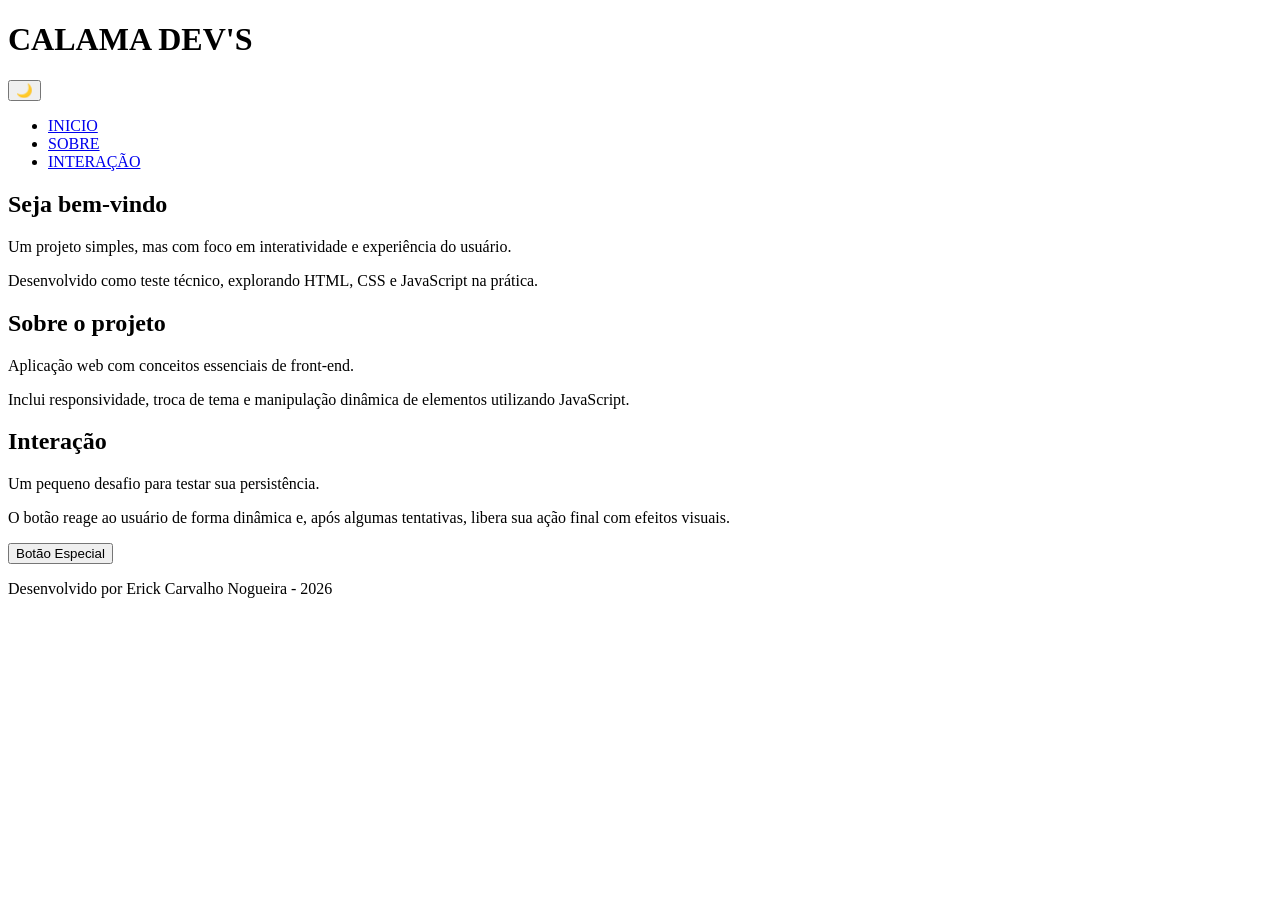
==== index.html @ db00be58 "Código HTML" ====
<!DOCTYPE html>
<html lang="pt-br">
<head> 
    <meta charset="utf-8">

    <!--respnsivel-->
    <meta name="viewport" content="width=device-width, initial-scale=1.0">

    <!--titulo pag-->
    <title>CALAMA DEVS</title>
    
    <!--importação arquivo CSS-->
    <link rel="stylesheet" href="css/style.css">
</head>

<body>
    
    <!--botão tema e navegação-->
    <header class="header">

        <h1 class="logo">CALAMA DEV'S</h1>

        <!--botão claro e escuro-->
        <div class="tema-container">
            <button id="tema-toggle">🌙</button>
        </div>

        <nav class="nav">
            <ul>
                <!--Links que leva pra seções da mesma página-->
                <li><a href="#inicio">INICIO</a></li>
                <li><a href="#sobre">SOBRE</a></li>  
                <li><a href="#interacao">INTERAÇÃO</a></li>
            </ul>
        </nav>

    </header>

    <main>

        <!--seção inicial-->
        <section id="inicio" class="hero">
            <h2>Seja bem-vindo</h2>

            <p class="destaque">
                Um projeto simples, mas com foco em interatividade e experiência do usuário.
            </p>

            <p>
                Desenvolvido como teste técnico, explorando HTML, CSS e JavaScript na prática.
            </p>
        </section>

        <!--secao sobre o projeto-->
        <section id="sobre" class="sobre">
            <h2>Sobre o projeto</h2>

            <p class="destaque">
                Aplicação web com conceitos essenciais de front-end.
            </p>

            <p>
                Inclui responsividade, troca de tema e manipulação dinâmica de elementos utilizando JavaScript.
            </p>
        </section>

        <!--seção interação usuário-->
        <section id="interacao" class="interacao">
            <h2>Interação</h2>

            <p class="destaque">
                Um pequeno desafio para testar sua persistência.
            </p>

            <p>
                O botão reage ao usuário de forma dinâmica e, após algumas tentativas, libera sua ação final com efeitos visuais.
            </p>

            <!--botão principal interativo-->
            <button id="btn-acao" class="btn-principal">Botão Especial</button>
        </section>

    </main>

    <footer class="footer">
        <p>Desenvolvido por Erick Carvalho Nogueira - 2026</p>
    </footer>

    <!--importação js-->
    <script src="js/script.js"></script>
</body>
</html>
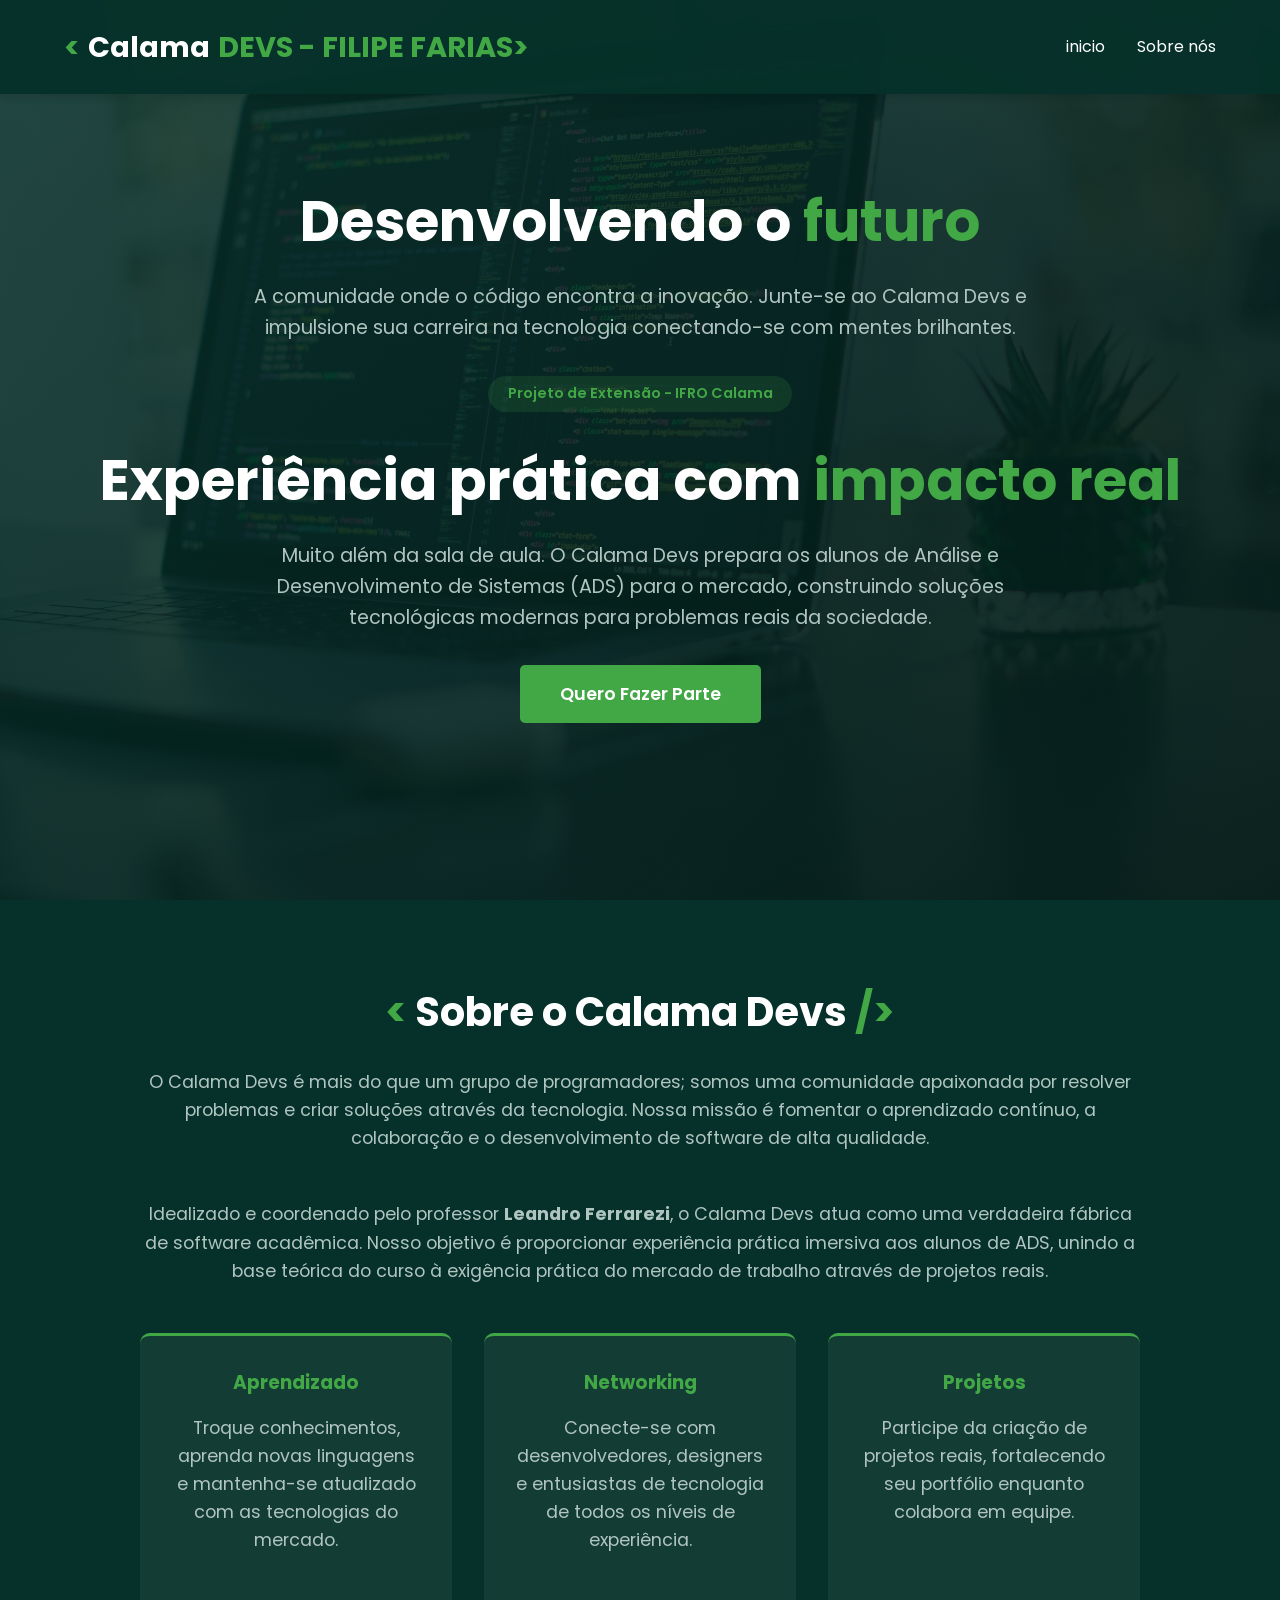
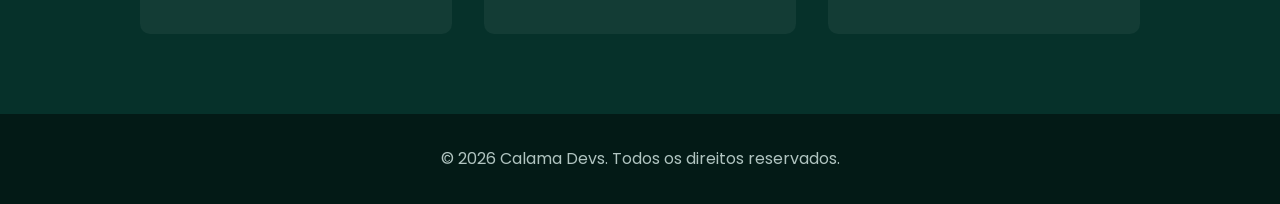
==== commit 5c45a67e: "Merge pull request #3 from Filipe029/main Landing Page Calama Devs" ====
--- a/index.html
+++ b/index.html
@@ -1,92 +1,88 @@
 <!DOCTYPE html>
 <html lang="pt-br">
-<head> 
-    <meta charset="utf-8">
 
-    <!--respnsivel-->
+<head>
+    <meta charset="UTF-8">
     <meta name="viewport" content="width=device-width, initial-scale=1.0">
+    <title>Calama Devs - Comunidade de Desenvolvedores</title>
 
-    <!--titulo pag-->
-    <title>CALAMA DEVS</title>
-    
-    <!--importação arquivo CSS-->
-    <link rel="stylesheet" href="css/style.css">
+    <link href="https://fonts.googleapis.com/css2?family=Poppins:wght@300;400;600;700&display=swap" rel="stylesheet">
+
+    <link rel="stylesheet" href="./css/style.css">
 </head>
 
 <body>
-    
-    <!--botão tema e navegação-->
-    <header class="header">
-
-        <h1 class="logo">CALAMA DEV'S</h1>
-
-        <!--botão claro e escuro-->
-        <div class="tema-container">
-            <button id="tema-toggle">🌙</button>
+    <!-- Estrutura do HEADER -->
+    <header>
+        <div class="logo">
+            &lt;<span>Calama</span> DEVS - FILIPE FARIAS&gt;
         </div>
-
-        <nav class="nav">
+        <nav>
             <ul>
-                <!--Links que leva pra seções da mesma página-->
-                <li><a href="#inicio">INICIO</a></li>
-                <li><a href="#sobre">SOBRE</a></li>  
-                <li><a href="#interacao">INTERAÇÃO</a></li>
+                <li><a href="#">inicio</a></li>
+                <li><a href="#sobre">Sobre nós</a></li>
             </ul>
         </nav>
-
     </header>
 
+    <!-- Estrutura da MAIN -->
     <main>
+        <div>
+            <section id="inicio" class="hero">
+                <h1>Desenvolvendo o <span>futuro</span></h1>
+                <p>A comunidade onde o código encontra a inovação. Junte-se ao Calama Devs e impulsione sua carreira na
+                    tecnologia conectando-se com mentes brilhantes.</p>
+                <span class="badge">Projeto de Extensão - IFRO Calama</span>
+                <h1>Experiência prática com <span>impacto real</span></h1>
+                <p>Muito além da sala de aula. O Calama Devs prepara os alunos de Análise e Desenvolvimento de Sistemas (ADS) para o mercado, construindo soluções tecnológicas modernas para problemas reais da sociedade.</p>
+                <button id="btnAcao" class="btn">Quero Fazer Parte</button>
+            </section>
 
-        <!--seção inicial-->
-        <section id="inicio" class="hero">
-            <h2>Seja bem-vindo</h2>
 
-            <p class="destaque">
-                Um projeto simples, mas com foco em interatividade e experiência do usuário.
-            </p>
+            <section id="sobre" class="sobre">
+                <div class="sobre-container">
+                    <h2>&lt; <span>Sobre o Calama Devs</span> /&gt;</h2>
+                    <p>O Calama Devs é mais do que um grupo de programadores; somos uma comunidade apaixonada por
+                        resolver problemas e criar soluções através da tecnologia. Nossa missão é fomentar o aprendizado
+                        contínuo, a colaboração e o desenvolvimento de software de alta qualidade.</p>
+                    <p>Idealizado e coordenado pelo professor <strong>Leandro Ferrarezi</strong>, o Calama Devs atua como uma verdadeira fábrica de software acadêmica. Nosso objetivo é proporcionar experiência prática imersiva aos alunos de ADS, unindo a base teórica do curso à exigência prática do mercado de trabalho através de projetos reais.</p>
 
-            <p>
-                Desenvolvido como teste técnico, explorando HTML, CSS e JavaScript na prática.
-            </p>
-        </section>
-
-        <!--secao sobre o projeto-->
-        <section id="sobre" class="sobre">
-            <h2>Sobre o projeto</h2>
-
-            <p class="destaque">
-                Aplicação web com conceitos essenciais de front-end.
-            </p>
-
-            <p>
-                Inclui responsividade, troca de tema e manipulação dinâmica de elementos utilizando JavaScript.
-            </p>
-        </section>
-
-        <!--seção interação usuário-->
-        <section id="interacao" class="interacao">
-            <h2>Interação</h2>
-
-            <p class="destaque">
-                Um pequeno desafio para testar sua persistência.
-            </p>
-
-            <p>
-                O botão reage ao usuário de forma dinâmica e, após algumas tentativas, libera sua ação final com efeitos visuais.
-            </p>
-
-            <!--botão principal interativo-->
-            <button id="btn-acao" class="btn-principal">Botão Especial</button>
-        </section>
-
+                    <div class="features-grid">
+                        <div class="feature-card">
+                            <h3>Aprendizado</h3>
+                            <p>Troque conhecimentos, aprenda novas linguagens e mantenha-se atualizado com as
+                                tecnologias do mercado.</p>
+                        </div>
+                        <div class="feature-card">
+                            <h3>Networking</h3>
+                            <p>Conecte-se com desenvolvedores, designers e entusiastas de tecnologia de todos os níveis
+                                de experiência.</p>
+                        </div>
+                        <div class="feature-card">
+                            <h3>Projetos</h3>
+                            <p>Participe da criação de projetos reais, fortalecendo seu portfólio enquanto colabora em
+                                equipe.</p>
+                        </div>
+                    </div>
+                </div>
+            </section>
+        </div>
     </main>
 
-    <footer class="footer">
-        <p>Desenvolvido por Erick Carvalho Nogueira - 2026</p>
+    <!-- Estrutura do FOOTER -->
+    <footer>
+        <p>&copy; 2026 Calama Devs. Todos os direitos reservados.</p>
     </footer>
 
-    <!--importação js-->
-    <script src="js/script.js"></script>
+    <div id="meuModal" class="modal-overlay">
+        <div class="modal-content">
+            <h3>Sucesso!! 🚀</h3>
+            <p>Sua jornada na tecnologia acaba de ganhar um boost. Fique de olho, em breve entraremos em contato com
+                você!</p>
+            <button id="btnFechar" class="btn-close">Fechar</button>
+        </div>
+    </div>
+    <script src="js/script.js" defer></script>
 </body>
+
 </html>
--- a/css/style.css
+++ b/css/style.css
@@ -0,0 +1,280 @@
+/* Variáveis de Cores Baseadas na Logo */
+:root {
+    --bg-color: #06312a;       /* Verde escuro do fundo */
+    --primary-green: #42a846;  /* Verde vibrante das letras */
+    --text-light: #ffffff;     /* Branco para contraste */
+    --text-gray: #b0c4c0;      /* Cinza claro para textos de apoio */
+}
+
+/* Reset Básico */
+* {
+    margin: 0;
+    padding: 0;
+    box-sizing: border-box;
+    font-family: 'Poppins', sans-serif;
+}
+
+html {
+    scroll-behavior: smooth;
+    scroll-padding-top: 90px; /* Garante que o menu fixo não cubra o título da seção */
+}
+
+body{
+    background-color: var(--bg-color);
+    color: var(--text-light);
+    line-height: 1.6;
+}
+
+/* ===== CABEÇALHO ===== */
+header {
+    padding: 1.5rem 5%;
+    display: flex;
+    justify-content: space-between;
+    align-items: center;
+    background-color: rgba(6, 49, 42, 0.95);
+    position: fixed;
+    width: 100%;
+    top: 0;
+    z-index: 100;
+    box-shadow: 0 4px 6px rgba(0,0,0,0.1);
+}
+
+.logo {
+    font-size: 1.8rem;
+    font-weight: 700;
+    color: var(--primary-green);
+    display: flex;
+    align-items: center;
+    gap: 0.5rem;
+}
+
+.logo span {
+    color: var(--text-light);
+}
+
+nav ul {
+    list-style: none;
+    display: flex;
+    gap: 2rem;
+}
+
+nav a {
+    color: var(--text-light);
+    text-decoration: none;
+    font-weight: 400;
+    transition: color 0.3s;
+}
+
+nav a:hover {
+    color: var(--primary-green);
+}
+
+/* ===== HERO SECTION ===== */
+.hero {
+    height: 100vh;
+    display: flex;
+    flex-direction: column;
+    justify-content: center;
+    align-items: center;
+    text-align: center;
+    padding: 0 1rem;
+    background: linear-gradient(135deg, rgba(6, 49, 42, 0.85) 0%, rgba(3, 26, 22, 0.95) 100%), url('../img/fundo.jpg') center/cover no-repeat;
+}
+
+.hero .badge {
+    background-color: rgba(66, 168, 70, 0.15);
+    color: var(--primary-green);
+    padding: 0.4rem 1.2rem;
+    border-radius: 50px;
+    font-size: 0.9rem;
+    font-weight: 600;
+    margin-bottom: 1.5rem;
+    animation: fadeInDown 1s ease;
+}
+
+.hero h1 {
+    font-size: 3.5rem;
+    margin-bottom: 1rem;
+    animation: fadeInDown 1s ease 0.2s both;
+}
+
+.hero h1 span {
+    color: var(--primary-green);
+}
+
+.hero p {
+    font-size: 1.2rem;
+    color: var(--text-gray);
+    max-width: 800px;
+    margin-bottom: 2rem;
+    animation: fadeInUp 1s ease 0.4s both;
+}
+
+/* Botão Principal */
+.btn {
+    background-color: var(--primary-green);
+    color: #fff;
+    border: none;
+    padding: 1rem 2.5rem;
+    font-size: 1.1rem;
+    font-weight: 600;
+    border-radius: 5px;
+    cursor: pointer;
+    transition: transform 0.3s, background-color 0.3s, box-shadow 0.3s;
+    animation: fadeInUp 1s ease 0.6s both;
+}
+
+.btn:hover {
+    background-color: #358b38;
+    transform: translateY(-3px);
+    box-shadow: 0 10px 20px rgba(66, 168, 70, 0.3);
+}
+
+/* ===== SEÇÃO SOBRE ===== */
+.sobre {
+    padding: 5rem 5%;
+    background-color: var(--bg-color);
+}
+
+.sobre-container {
+    max-width: 1000px;
+    margin: 0 auto;
+    text-align: center;
+}
+
+.sobre h2 {
+    font-size: 2.5rem;
+    color: var(--primary-green);
+    margin-bottom: 1.5rem;
+}
+
+.sobre h2 span {
+    color: var(--text-light);
+}
+
+.sobre p {
+    color: var(--text-gray);
+    font-size: 1.1rem;
+    margin-bottom: 3rem;
+}
+
+/* Grid de Diferenciais */
+.features-grid {
+    display: grid;
+    grid-template-columns: repeat(3, 1fr);
+    gap: 2rem;
+}
+
+.feature-card {
+    background-color: rgba(255, 255, 255, 0.05);
+    padding: 2rem;
+    border-radius: 10px;
+    border-top: 3px solid var(--primary-green);
+    transition: transform 0.3s;
+}
+
+.feature-card:hover {
+    transform: translateY(-10px);
+    background-color: rgba(255, 255, 255, 0.08);
+}
+
+.feature-card h3 {
+    color: var(--primary-green);
+    margin-bottom: 1rem;
+}
+
+/* ===== FOOTER ===== */
+footer {
+    text-align: center;
+    padding: 2rem;
+    background-color: #031a16;
+    color: var(--text-gray);
+}
+
+/* ===== MODAL (Interação JS) ===== */
+.modal-overlay {
+    position: fixed;
+    top: 0;
+    left: 0;
+    width: 100%;
+    height: 100%;
+    background-color: rgba(0, 0, 0, 0.8);
+    display: none;
+    justify-content: center;
+    align-items: center;
+    z-index: 1000;
+    opacity: 0;
+    transition: opacity 0.3s ease;
+}
+
+.modal-overlay.active {
+    display: flex;
+    opacity: 1;
+}
+
+.modal-content {
+    background-color: var(--bg-color);
+    padding: 3rem;
+    border-radius: 10px;
+    text-align: center;
+    max-width: 400px;
+    border: 2px solid var(--primary-green);
+    position: relative;
+    transform: scale(0.8);
+    transition: transform 0.3s ease;
+}
+
+.modal-overlay.active .modal-content {
+    transform: scale(1);
+}
+
+.modal-content h3 {
+    color: var(--primary-green);
+    font-size: 1.8rem;
+    margin-bottom: 1rem;
+}
+
+.modal-content p {
+    color: var(--text-gray);
+    margin-bottom: 2rem;
+}
+
+.btn-close {
+    background-color: transparent;
+    color: var(--text-light);
+    border: 1px solid var(--text-light);
+    padding: 0.5rem 1.5rem;
+    border-radius: 5px;
+    cursor: pointer;
+    transition: 0.3s;
+}
+
+.btn-close:hover {
+    background-color: var(--text-light);
+    color: var(--bg-color);
+}
+
+/* ===== ANIMAÇÕES ===== */
+@keyframes fadeInDown {
+    from { opacity: 0; transform: translateY(-30px); }
+    to { opacity: 1; transform: translateY(0); }
+}
+
+@keyframes fadeInUp {
+    from { opacity: 0; transform: translateY(30px); }
+    to { opacity: 1; transform: translateY(0); }
+}
+
+/* Responsividade Básica */
+@media (max-width: 768px) {
+    .hero h1 { font-size: 2.5rem; }
+    
+    header {
+        flex-direction: column;
+        gap: 0.8rem;
+        padding: 1rem 5%;
+    }
+    
+    /* Coloca os cards um embaixo do outro em telas menores */
+    .features-grid { grid-template-columns: 1fr; }
+}
